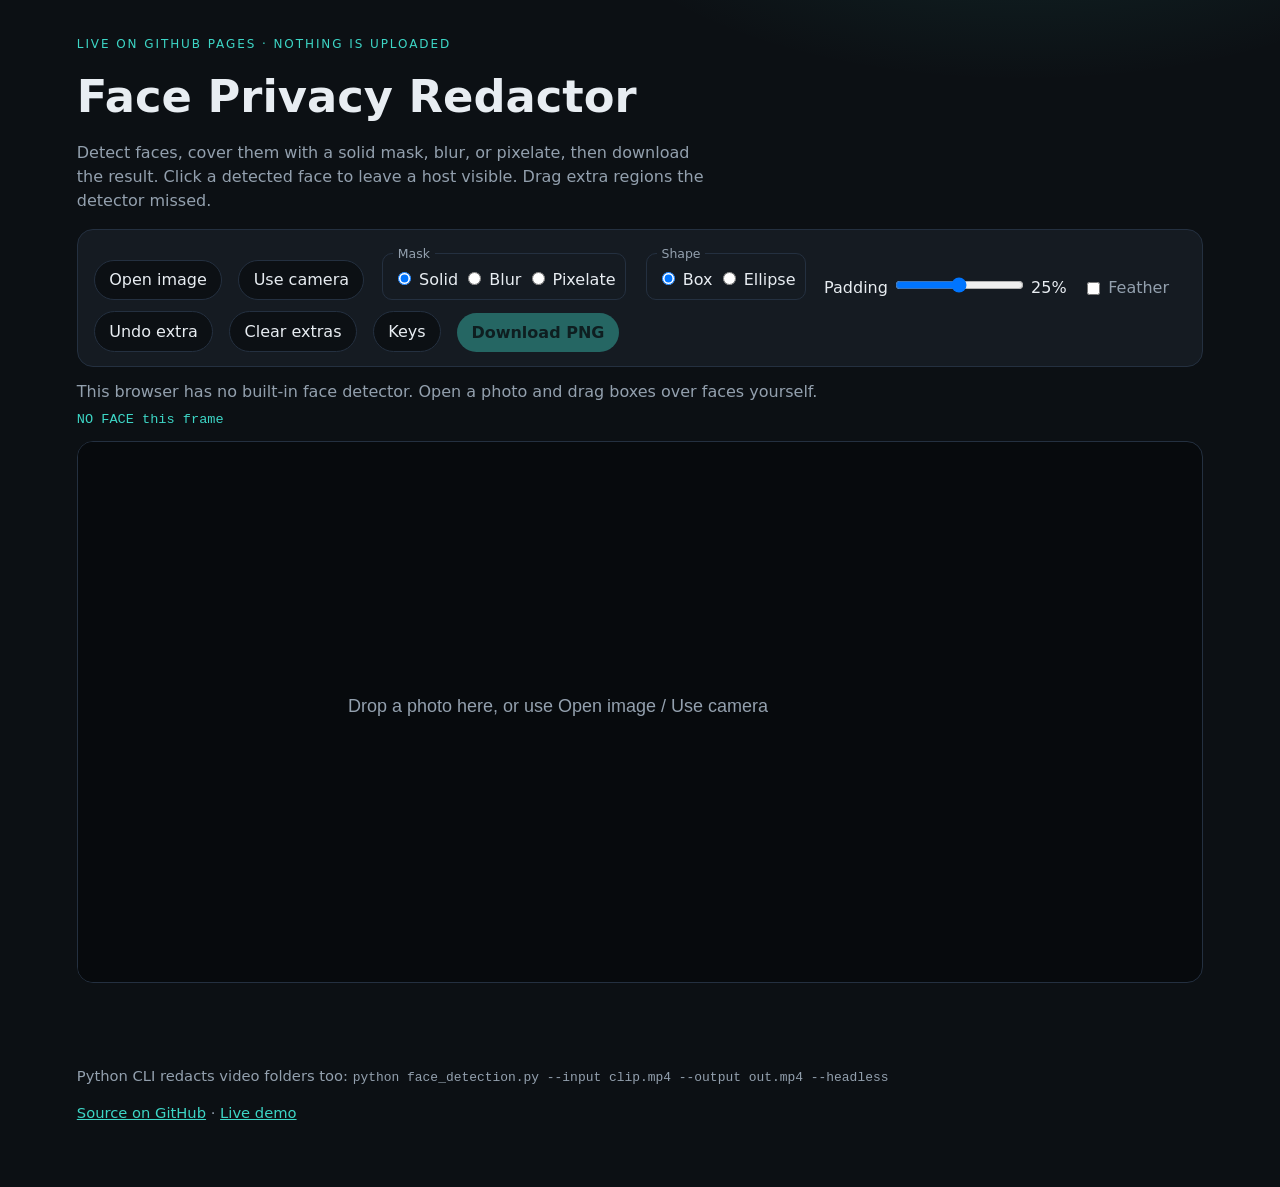
==== web/index.html @ af48e38b "Ship GitHub Pages redactor demo 2.4.0 Browser demo covers solid/blur/pixelate, ellipse, keep-a-host " ====
<!DOCTYPE html>
<html lang="en">
<head>
  <meta charset="utf-8"/>
  <meta name="viewport" content="width=device-width, initial-scale=1"/>
  <title>Face Privacy Redactor</title>
  <meta name="description" content="Redact faces in the browser. Upload a photo or use the camera. Nothing is uploaded."/>
  <meta name="theme-color" content="#0c1014"/>
  <meta property="og:title" content="Face Privacy Redactor"/>
  <meta property="og:description" content="Detect faces, cover them, keep a host visible, download a PNG. Nothing leaves this tab."/>
  <meta property="og:url" content="https://sebby1770.github.io/face-detection-app/"/>
  <link rel="icon" href="data:image/svg+xml,%3Csvg xmlns='http://www.w3.org/2000/svg' viewBox='0 0 32 32'%3E%3Crect width='32' height='32' rx='8' fill='%230c1014'/%3E%3Crect x='8' y='11' width='16' height='10' rx='5' fill='%233dd6c6'/%3E%3C/svg%3E"/>
  <link rel="stylesheet" href="styles.css"/>
</head>
<body>
  <a class="skip" href="#stage">Skip to redactor</a>
  <div id="help" class="help" hidden>
    <article>
      <h2>Keys</h2>
      <p><kbd>s</kbd> solid · <kbd>b</kbd> blur · <kbd>p</kbd> pixelate</p>
      <p><kbd>e</kbd> box/ellipse · <kbd>f</kbd> feather · <kbd>z</kbd> undo extra box</p>
      <p>Click a detected face to keep it visible. Drag to cover a missed region.</p>
      <button type="button" id="help-close">Got it</button>
    </article>
  </div>

  <header>
    <p class="kicker">Live on GitHub Pages · nothing is uploaded</p>
    <h1>Face Privacy Redactor</h1>
    <p class="lede">
      Detect faces, cover them with a solid mask, blur, or pixelate, then download the result.
      Click a detected face to leave a host visible. Drag extra regions the detector missed.
    </p>
  </header>

  <main>
    <section class="toolbar" aria-label="Redaction controls">
      <label class="file">
        Open image
        <input id="file" type="file" accept="image/*"/>
      </label>
      <button type="button" id="camera">Use camera</button>
      <button type="button" id="snap" hidden>Capture frame</button>
      <button type="button" id="stop" hidden>Stop camera</button>
      <fieldset>
        <legend>Mask</legend>
        <label><input type="radio" name="mode" value="solid" checked/> Solid</label>
        <label><input type="radio" name="mode" value="blur"/> Blur</label>
        <label><input type="radio" name="mode" value="pixelate"/> Pixelate</label>
      </fieldset>
      <fieldset>
        <legend>Shape</legend>
        <label><input type="radio" name="shape" value="box" checked/> Box</label>
        <label><input type="radio" name="shape" value="ellipse"/> Ellipse</label>
      </fieldset>
      <label>Padding
        <input id="padding" type="range" min="0" max="50" value="25"/>
        <span id="padding-label">25%</span>
      </label>
      <label class="check"><input id="feather" type="checkbox"/> Feather</label>
      <button type="button" id="undo">Undo extra</button>
      <button type="button" id="clear">Clear extras</button>
      <button type="button" id="help-open">Keys</button>
      <button type="button" id="download" class="primary" disabled>Download PNG</button>
    </section>

    <p class="status" id="status" role="status">Open a photo, drop one onto the stage, or start the camera. Click a face to keep it visible.</p>
    <p class="hud" id="hud" aria-live="polite">NO FACE this frame</p>

    <div id="stage" class="stage">
      <video id="video" autoplay playsinline muted hidden></video>
      <canvas id="canvas" width="960" height="540" aria-label="Redacted preview"></canvas>
    </div>
  </main>

  <footer>
    <p>Python CLI redacts video folders too: <code>python face_detection.py --input clip.mp4 --output out.mp4 --headless</code></p>
    <p>
      <a href="https://github.com/Sebby1770/face-detection-app">Source on GitHub</a>
      ·
      <a href="https://sebby1770.github.io/face-detection-app/">Live demo</a>
    </p>
  </footer>
  <script src="app.js"></script>
</body>
</html>
---- web/styles.css ----
:root {
  --bg: #0c1014;
  --ink: #e8edf2;
  --muted: #93a0ae;
  --line: #243040;
  --panel: #151b22;
  --accent: #3dd6c6;
  --danger: #e26d5a;
  --sans: "Segoe UI", "Avenir Next", system-ui, sans-serif;
}

* { box-sizing: border-box; }
html, body { margin: 0; min-height: 100%; }
body {
  font-family: var(--sans);
  background: radial-gradient(900px 400px at 80% -10%, rgba(61, 214, 198, 0.12), transparent 50%),
              var(--bg);
  color: var(--ink);
  line-height: 1.5;
}
.skip {
  position: absolute;
  left: -999px;
}
.skip:focus { left: 12px; top: 12px; background: var(--accent); color: #08201c; padding: 0.4rem 0.6rem; }

header, footer { padding: 2.2rem 6vw 1rem; }
.kicker {
  letter-spacing: 0.16em;
  text-transform: uppercase;
  font-size: 0.75rem;
  color: var(--accent);
  margin: 0 0 0.6rem;
}
h1 { font-size: clamp(1.8rem, 4vw, 2.8rem); margin: 0 0 0.7rem; font-weight: 600; }
.lede { max-width: 62ch; color: var(--muted); margin: 0; }
main { padding: 0 6vw 2rem; }
.toolbar {
  display: flex;
  flex-wrap: wrap;
  gap: 0.7rem 1rem;
  align-items: end;
  background: var(--panel);
  border: 1px solid var(--line);
  border-radius: 16px;
  padding: 0.9rem 1rem;
  margin-bottom: 0.8rem;
}
.toolbar fieldset {
  border: 1px solid var(--line);
  border-radius: 10px;
  padding: 0.3rem 0.6rem 0.45rem;
}
.toolbar legend { color: var(--muted); font-size: 0.78rem; padding: 0 0.3rem; }
button, .file {
  font: inherit;
  border-radius: 999px;
  padding: 0.45rem 0.9rem;
  cursor: pointer;
  border: 1px solid var(--line);
  background: #0c1014;
  color: inherit;
}
.file { display: inline-grid; position: relative; overflow: hidden; }
.file input { position: absolute; inset: 0; opacity: 0; cursor: pointer; }
.primary { background: var(--accent); color: #06241f; border: 0; font-weight: 650; }
.primary:disabled { opacity: 0.4; cursor: not-allowed; }
.check { display: flex; gap: 0.35rem; align-items: center; color: var(--muted); }
.status { color: var(--muted); min-height: 1.4em; margin: 0 0 0.35rem; }
.hud {
  font-family: ui-monospace, SFMono-Regular, Menlo, monospace;
  font-size: 0.85rem;
  color: var(--accent);
  margin: 0 0 0.7rem;
  min-height: 1.2em;
}
.stage {
  background: #070a0d;
  border: 1px solid var(--line);
  border-radius: 16px;
  overflow: auto;
  max-height: 72vh;
  min-height: 240px;
}
.stage.drop-active { outline: 2px dashed var(--accent); outline-offset: 4px; }
canvas { display: block; max-width: 100%; height: auto; cursor: crosshair; touch-action: none; }
footer { color: var(--muted); font-size: 0.92rem; padding-bottom: 3rem; }
footer a { color: var(--accent); }
code { font-size: 0.88em; }
kbd {
  font: inherit;
  font-size: 0.85em;
  border: 1px solid var(--line);
  border-radius: 6px;
  padding: 0.05rem 0.35rem;
  background: #0c1014;
}
.help {
  position: fixed;
  inset: 0;
  background: rgba(6, 10, 14, 0.72);
  display: grid;
  place-items: center;
  z-index: 20;
}
.help[hidden] { display: none; }
.help article {
  background: var(--panel);
  border: 1px solid var(--line);
  border-radius: 16px;
  padding: 1.2rem 1.4rem;
  max-width: 28rem;
}
.help h2 { margin: 0 0 0.6rem; }

@media (max-width: 720px) {
  header, main, footer { padding-left: 1rem; padding-right: 1rem; }
}
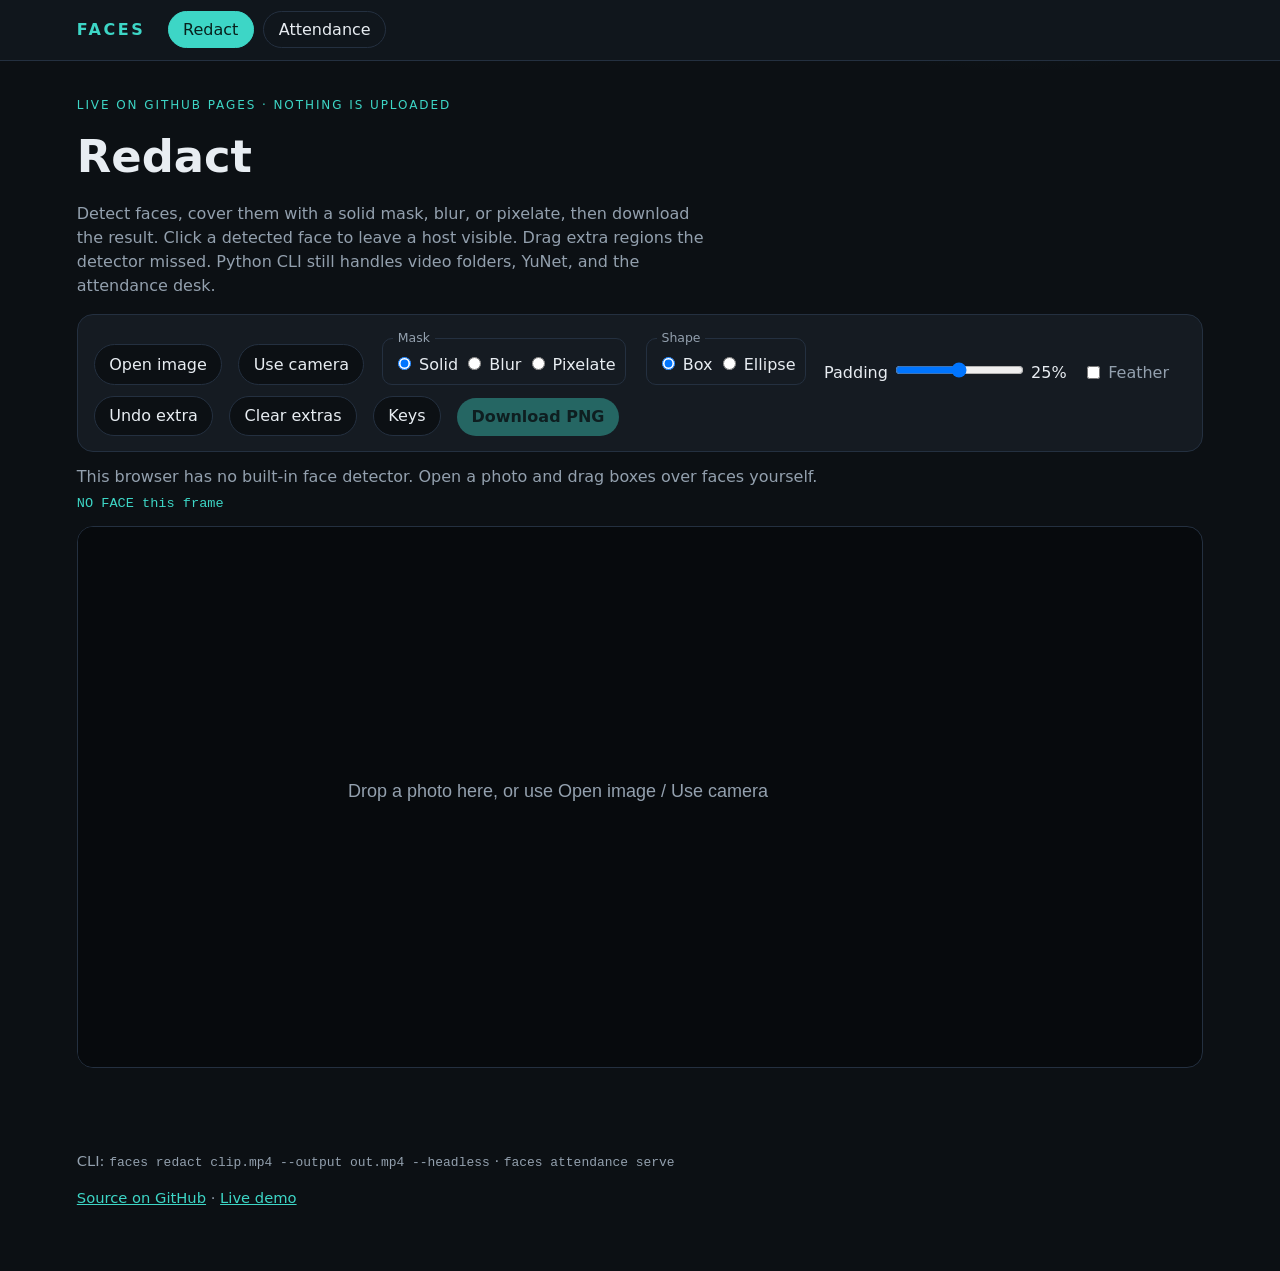
==== commit 6ef0992a: "Merge attendance into Faces 3.0. One CLI (faces redact | faces attendance), one Pages studio with Re" ====
--- a/web/index.html
+++ b/web/index.html
@@ -3,17 +3,22 @@
 <head>
   <meta charset="utf-8"/>
   <meta name="viewport" content="width=device-width, initial-scale=1"/>
-  <title>Face Privacy Redactor</title>
-  <meta name="description" content="Redact faces in the browser. Upload a photo or use the camera. Nothing is uploaded."/>
+  <title>Faces — redact and take attendance</title>
+  <meta name="description" content="Detect and redact faces in this tab, or open the attendance desk. Nothing is uploaded."/>
   <meta name="theme-color" content="#0c1014"/>
-  <meta property="og:title" content="Face Privacy Redactor"/>
-  <meta property="og:description" content="Detect faces, cover them, keep a host visible, download a PNG. Nothing leaves this tab."/>
+  <meta property="og:title" content="Faces"/>
+  <meta property="og:description" content="Privacy redaction plus local attendance. Detect, cover, enroll, mark present."/>
   <meta property="og:url" content="https://sebby1770.github.io/face-detection-app/"/>
   <link rel="icon" href="data:image/svg+xml,%3Csvg xmlns='http://www.w3.org/2000/svg' viewBox='0 0 32 32'%3E%3Crect width='32' height='32' rx='8' fill='%230c1014'/%3E%3Crect x='8' y='11' width='16' height='10' rx='5' fill='%233dd6c6'/%3E%3C/svg%3E"/>
   <link rel="stylesheet" href="styles.css"/>
 </head>
 <body>
   <a class="skip" href="#stage">Skip to redactor</a>
+  <nav class="faces-nav" aria-label="Mode">
+    <strong>Faces</strong>
+    <button type="button" id="nav-redact" class="active">Redact</button>
+    <button type="button" id="nav-attendance">Attendance</button>
+  </nav>
   <div id="help" class="help" hidden>
     <article>
       <h2>Keys</h2>
@@ -24,12 +29,14 @@
     </article>
   </div>
 
+  <div id="view-redact">
   <header>
     <p class="kicker">Live on GitHub Pages · nothing is uploaded</p>
-    <h1>Face Privacy Redactor</h1>
+    <h1>Redact</h1>
     <p class="lede">
       Detect faces, cover them with a solid mask, blur, or pixelate, then download the result.
       Click a detected face to leave a host visible. Drag extra regions the detector missed.
+      Python CLI still handles video folders, YuNet, and the attendance desk.
     </p>
   </header>
 
@@ -74,13 +81,19 @@
   </main>
 
   <footer>
-    <p>Python CLI redacts video folders too: <code>python face_detection.py --input clip.mp4 --output out.mp4 --headless</code></p>
+    <p>CLI: <code>faces redact clip.mp4 --output out.mp4 --headless</code> · <code>faces attendance serve</code></p>
     <p>
       <a href="https://github.com/Sebby1770/face-detection-app">Source on GitHub</a>
       ·
       <a href="https://sebby1770.github.io/face-detection-app/">Live demo</a>
     </p>
   </footer>
+  </div>
+
+  <div id="view-attendance" hidden>
+    <iframe src="./attendance.html" title="Attendance desk"></iframe>
+  </div>
   <script src="app.js"></script>
+  <script src="shell.js"></script>
 </body>
 </html>
--- a/web/styles.css
+++ b/web/styles.css
@@ -18,6 +18,47 @@
   color: var(--ink);
   line-height: 1.5;
 }
+.faces-nav {
+  display: flex;
+  align-items: center;
+  gap: 0.6rem;
+  padding: 0.7rem 6vw;
+  border-bottom: 1px solid var(--line);
+  background: #10161c;
+  position: sticky;
+  top: 0;
+  z-index: 5;
+}
+.faces-nav strong {
+  letter-spacing: 0.16em;
+  text-transform: uppercase;
+  color: var(--accent);
+  margin-right: 0.8rem;
+}
+.faces-nav button {
+  background: transparent;
+  color: var(--ink);
+  border: 1px solid var(--line);
+  border-radius: 999px;
+  padding: 0.35rem 0.9rem;
+  cursor: pointer;
+}
+.faces-nav button.active {
+  background: var(--accent);
+  color: #08201c;
+  border-color: var(--accent);
+}
+#view-attendance {
+  height: calc(100vh - 52px);
+}
+#view-attendance iframe {
+  width: 100%;
+  height: 100%;
+  border: 0;
+  display: block;
+  background: #0b1220;
+}
+
 .skip {
   position: absolute;
   left: -999px;
